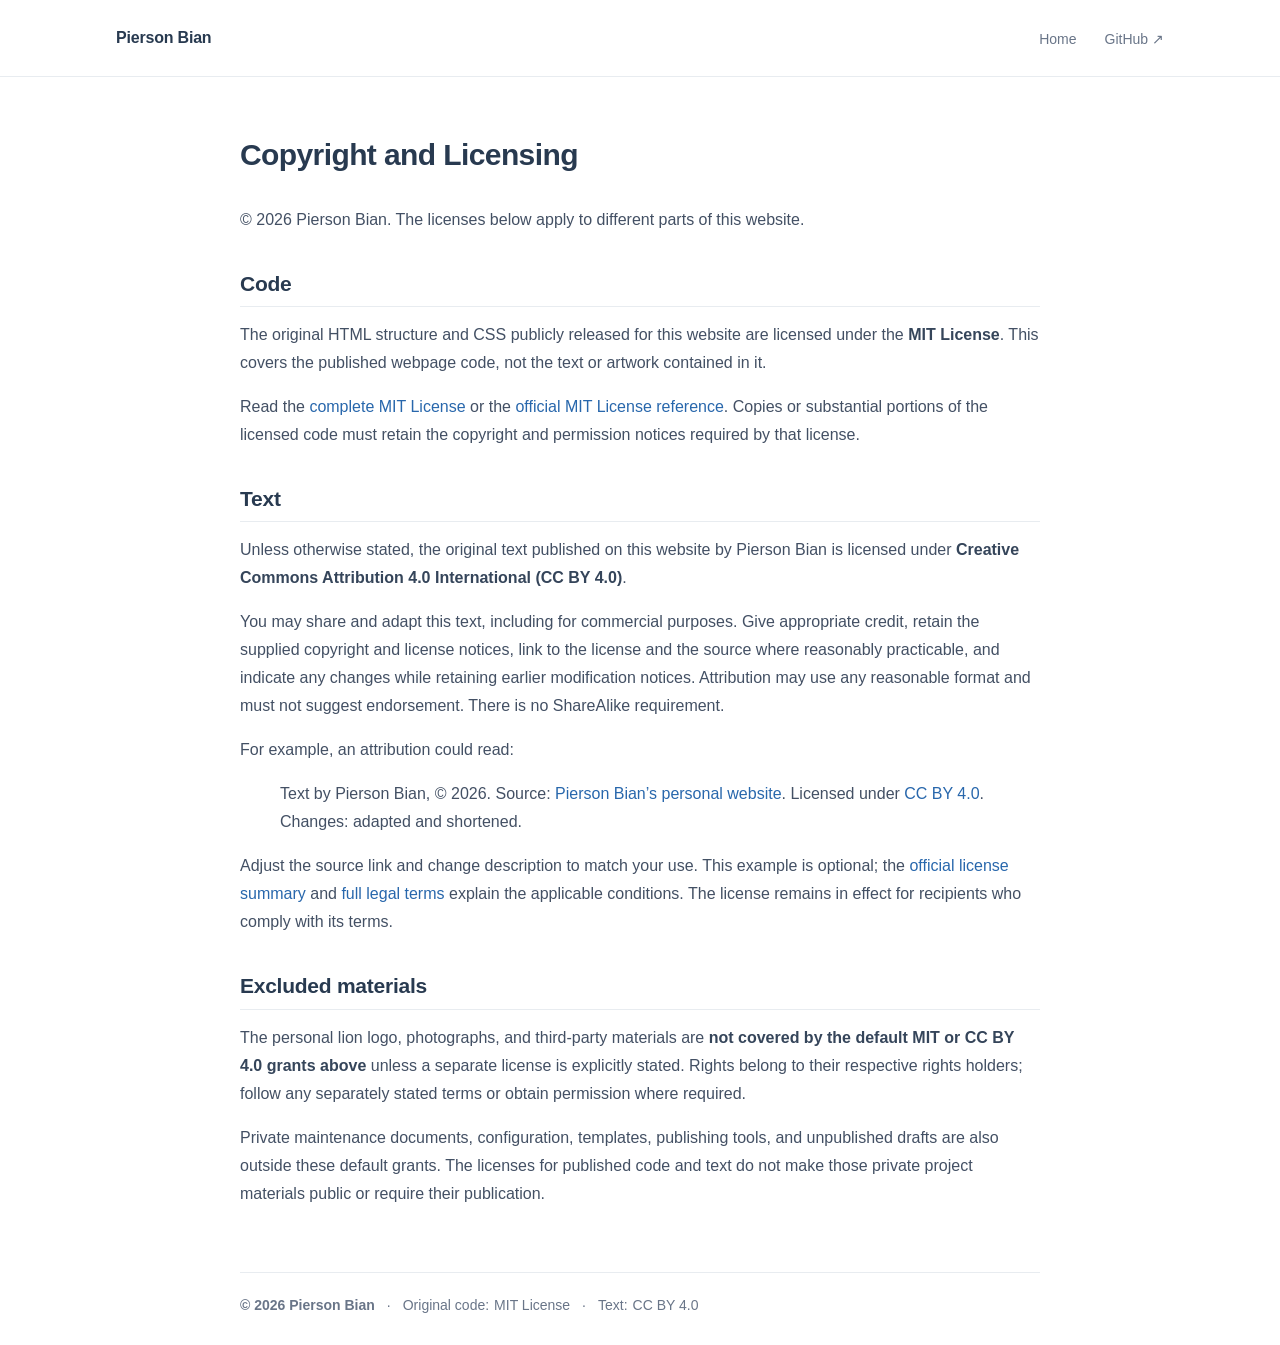
==== license/index.html @ 73115264 "Publish footer and licensing information" ====
<!doctype html>
<!-- Original published HTML structure: MIT; original published text: CC BY 4.0.
     The personal logo and other excluded material have separate rights. See /license/. -->
<html lang="en">
  <head>
    <meta charset="utf-8">
    <meta name="viewport" content="width=device-width, initial-scale=1">
    <title>Copyright and Licensing · Pierson Bian</title>
    <meta name="description" content="Personal homepage of “Pierson” Bian Ze-xuan, also known as SailRain — a master’s student in microelectronics.">
    <meta name="color-scheme" content="light">
    <meta property="og:type" content="website">
    <meta property="og:title" content="Copyright and Licensing · Pierson Bian">
    <meta property="og:description" content="Personal homepage of “Pierson” Bian Ze-xuan, also known as SailRain — a master’s student in microelectronics.">
    <link rel="canonical" href="https://sailrain.github.io/license/">
    <meta property="og:url" content="https://sailrain.github.io/license/">
    <link rel="icon" type="image/svg+xml" href="/assets/images/personal-logo.svg">
    <link rel="stylesheet" href="/assets/css/style.css">
  </head>
  <body>
    <a class="skip-link" href="#main-content">Skip to content</a>
    <header class="site-header">
      <div class="header-inner">
        <a class="site-name" href="/">Pierson Bian</a>
        <nav class="site-nav" aria-label="Main navigation">
          <a href="/">Home</a>
          <a href="https://github.com/SailRain">GitHub <span aria-hidden="true">↗</span></a>
          
        </nav>
      </div>
    </header>

    <main id="main-content" class="site-main" tabindex="-1">
      <article class="prose document-page">
  <header class="page-heading">
    <h1>Copyright and Licensing</h1>
    
  </header>
  <p>© 2026 Pierson Bian. The licenses below apply to different parts of this website.</p>

<h2 id="code">Code</h2>

<p>The original HTML structure and CSS publicly released for this website are licensed under the <strong>MIT License</strong>. This covers the published webpage code, not the text or artwork contained in it.</p>

<p>Read the <a href="/licenses/MIT.txt">complete MIT License</a> or the <a href="https://opensource.org/license/mit">official MIT License reference</a>. Copies or substantial portions of the licensed code must retain the copyright and permission notices required by that license.</p>

<h2 id="text">Text</h2>

<p>Unless otherwise stated, the original text published on this website by Pierson Bian is licensed under <strong>Creative Commons Attribution 4.0 International (CC BY 4.0)</strong>.</p>

<p>You may share and adapt this text, including for commercial purposes. Give appropriate credit, retain the supplied copyright and license notices, link to the license and the source where reasonably practicable, and indicate any changes while retaining earlier modification notices. Attribution may use any reasonable format and must not suggest endorsement. There is no ShareAlike requirement.</p>

<p>For example, an attribution could read:</p>

<blockquote>
  <p>Text by Pierson Bian, © 2026. Source: <a href="https://sailrain.github.io/">Pierson Bian’s personal website</a>. Licensed under <a href="https://creativecommons.org/licenses/by/4.0/">CC BY 4.0</a>. Changes: adapted and shortened.</p>
</blockquote>

<p>Adjust the source link and change description to match your use. This example is optional; the <a href="https://creativecommons.org/licenses/by/4.0/">official license summary</a> and <a href="https://creativecommons.org/licenses/by/4.0/legalcode.en">full legal terms</a> explain the applicable conditions. The license remains in effect for recipients who comply with its terms.</p>

<h2 id="excluded-materials">Excluded materials</h2>

<p>The personal lion logo, photographs, and third-party materials are <strong>not covered by the default MIT or CC BY 4.0 grants above</strong> unless a separate license is explicitly stated. Rights belong to their respective rights holders; follow any separately stated terms or obtain permission where required.</p>

<p>Private maintenance documents, configuration, templates, publishing tools, and unpublished drafts are also outside these default grants. The licenses for published code and text do not make those private project materials public or require their publication.</p>

</article>

    </main>

    <footer class="site-footer">
      <p class="footer-meta">
        <strong class="footer-copyright">&copy; 2026 Pierson Bian</strong>
        <span class="footer-license"><span class="footer-separator" aria-hidden="true">&middot;</span> Original code: <a href="/license/#code">MIT License</a></span>
        <span class="footer-license"><span class="footer-separator" aria-hidden="true">&middot;</span> Text: <a href="/license/#text">CC BY 4.0</a></span>
      </p>
    </footer>
  </body>
</html>
---- assets/css/style.css ----
/* Original stylesheet code: MIT. Copyright (c) 2026 Pierson Bian.
   Full license: /licenses/MIT.txt. Scope and excluded assets: /license/. */
:root {
  color-scheme: light;
  --text: #435064;
  --heading: #283a50;
  --muted: #697588;
  --link: #2867ac;
  --line: #e8ecf0;
  --content-width: 800px;
}

* { box-sizing: border-box; }
html { -webkit-text-size-adjust: 100%; scroll-behavior: smooth; }
body {
  margin: 0;
  background: #fff;
  color: var(--text);
  font-family: -apple-system, BlinkMacSystemFont, "Segoe UI", "Noto Sans", Arial, sans-serif;
  font-size: 16px;
  line-height: 1.75;
  overflow-wrap: break-word;
  -webkit-font-smoothing: antialiased;
}
a { color: var(--link); text-decoration: none; text-underline-offset: 4px; }
a:hover { text-decoration: underline; }
a:focus-visible { outline: 2px solid var(--link); outline-offset: 5px; border-radius: 2px; }
::selection { background: #e1edfb; color: #213c5d; }

.skip-link { position: absolute; top: -100px; left: 16px; z-index: 10; background: #fff; padding: 8px 12px; }
.skip-link:focus { top: 12px; }
.site-header { border-bottom: 1px solid var(--line); }
.header-inner {
  max-width: 1120px;
  min-height: 76px;
  margin: 0 auto;
  padding: 0 36px;
  display: flex;
  align-items: center;
  justify-content: space-between;
  gap: 24px;
}
.site-name { color: var(--heading); font-size: 16px; font-weight: 650; letter-spacing: -.2px; }
.site-name:hover { text-decoration: none; color: var(--link); }
.site-nav { display: flex; align-items: center; gap: 28px; }
.site-nav a { position: relative; padding: 26px 0 23px; color: var(--muted); font-size: 14px; }
.site-nav a:hover { color: var(--link); text-decoration: none; }
.site-nav a[aria-current="page"] { color: var(--heading); }
.site-nav a[aria-current="page"]::after {
  content: "";
  position: absolute;
  height: 2px;
  background: var(--link);
  left: 0;
  right: 0;
  bottom: 17px;
}
.site-main { width: min(var(--content-width), calc(100% - 48px)); margin: 0 auto; padding-top: 58px; }
.profile { display: flex; align-items: center; gap: 30px; margin-bottom: 44px; }
.profile-logo { display: block; width: 112px; height: 115px; object-fit: contain; flex-shrink: 0; }
.profile-details { min-width: 0; }
h1, h2, h3 { color: var(--heading); line-height: 1.35; }
.profile h1 { font-size: 30px; letter-spacing: -.7px; font-weight: 650; margin: 0 0 10px; text-wrap: balance; }
.profile p { margin: 2px 0; font-size: 15px; }
.profile-role { color: var(--text); }
.profile-alias, .profile-location { color: var(--muted); }
.profile-alias span { color: var(--text); }
.profile-links { display: flex; flex-wrap: wrap; gap: 4px 18px; list-style: none; margin: 9px 0 0; padding: 0; font-size: 14px; }
.profile-links li { margin: 0; }
.prose h2 { font-size: 21px; font-weight: 650; letter-spacing: -.25px; margin: 36px 0 14px; padding-bottom: 8px; border-bottom: 1px solid var(--line); }
.home-content > h2:first-child { margin-top: 0; }
.prose h3 { font-size: 17px; margin: 26px 0 10px; }
.prose p { margin: 0 0 16px; }
.prose strong { font-weight: 650; color: #35455a; }
.prose ul, .prose ol { padding-left: 22px; margin: 0 0 16px; }
.prose li { padding-left: 3px; margin: 7px 0; }
.prose li > p { margin: 0; }
.prose .placeholder { color: var(--muted); }
.page-heading { margin-bottom: 30px; }
.page-heading h1 { margin: 0; font-size: 30px; font-weight: 650; letter-spacing: -.6px; }
.page-subtitle { color: var(--muted); margin: 10px 0 0 !important; }
.empty-state { margin-top: 36px; padding: 44px 28px; border: 1px solid var(--line); border-radius: 6px; text-align: center; }
.empty-state-icon { color: #8190a1; display: block; margin: 0 auto 16px; }
.empty-state h2 { font-size: 18px; border: 0; padding: 0; margin: 0 0 8px; }
.empty-state p { color: var(--muted); margin: 0; font-size: 15px; }
.site-footer { width: min(var(--content-width), calc(100% - 48px)); margin: 64px auto 0; padding: 20px 0 28px; border-top: 1px solid var(--line); color: var(--muted); font-size: 14px; }
.site-footer p { margin: 0; }
.footer-meta { display: flex; flex-wrap: wrap; align-items: baseline; gap: 6px 12px; }
.footer-copyright { font-weight: 650; white-space: nowrap; }
.footer-license { display: inline-flex; align-items: baseline; gap: 5px; white-space: nowrap; }
.footer-separator { margin-right: 7px; }
.site-footer a { color: var(--muted); font-weight: 500; }
.site-footer a:hover { color: var(--link); }

@media (max-width: 600px) {
  .header-inner { min-height: 66px; padding: 0 24px; gap: 12px; }
  .site-name { font-size: 15px; }
  .site-nav { gap: 20px; }
  .site-nav a { font-size: 13px; padding: 22px 0 19px; }
  .site-nav a[aria-current="page"]::after { bottom: 13px; }
  .site-main { padding-top: 36px; }
  .profile { gap: 20px; align-items: flex-start; margin-bottom: 36px; }
  .profile-logo { width: 84px; height: 86px; margin-top: 3px; }
  .profile h1 { font-size: 24px; letter-spacing: -.5px; margin-bottom: 8px; }
  .profile p { font-size: 14px; line-height: 1.6; }
  .prose h2 { font-size: 20px; margin-top: 30px; }
  .page-heading h1 { font-size: 27px; }
  .empty-state { padding: 36px 20px; }
  .site-footer { margin-top: 48px; }
  .footer-separator { display: none; }
}

@media (max-width: 380px) {
  .header-inner { padding: 0 20px; }
  .site-nav { gap: 14px; }
  .site-main, .site-footer { width: calc(100% - 40px); }
  .profile { gap: 16px; }
  .profile-logo { width: 64px; height: 66px; }
  .profile h1 { font-size: 22px; }
}

@media (prefers-reduced-motion: reduce) {
  html { scroll-behavior: auto; }
}
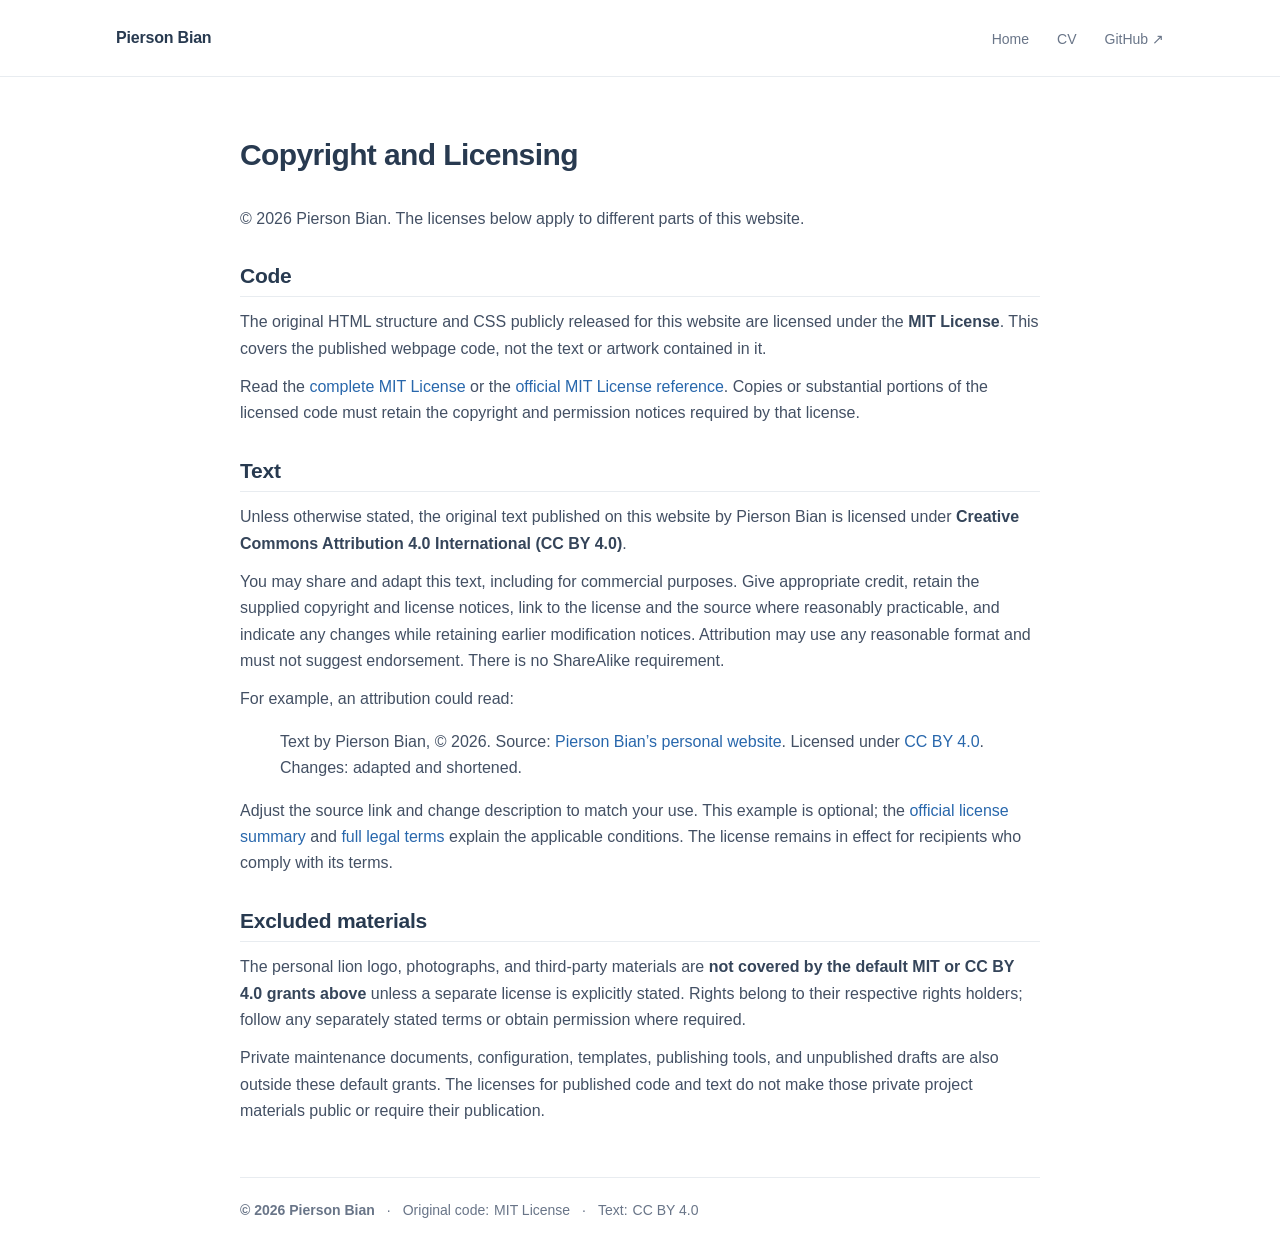
==== commit 276f5459: "Publish approved CV PDF and navigation link" ====
--- a/license/index.html
+++ b/license/index.html
@@ -23,8 +23,8 @@
         <a class="site-name" href="/">Pierson Bian</a>
         <nav class="site-nav" aria-label="Main navigation">
           <a href="/">Home</a>
+          <a href="/assets/files/zexuan-bian-cv.pdf" type="application/pdf" aria-label="CV (PDF)">CV</a>
           <a href="https://github.com/SailRain">GitHub <span aria-hidden="true">↗</span></a>
-          
         </nav>
       </div>
     </header>
--- a/assets/css/style.css
+++ b/assets/css/style.css
@@ -56,7 +56,7 @@
   bottom: 17px;
 }
 .site-main { width: min(var(--content-width), calc(100% - 48px)); margin: 0 auto; padding-top: 58px; }
-.profile { display: flex; align-items: center; gap: 30px; margin-bottom: 44px; }
+.profile { display: flex; align-items: center; gap: 30px; margin-bottom: 36px; }
 .profile-logo { display: block; width: 112px; height: 115px; object-fit: contain; flex-shrink: 0; }
 .profile-details { min-width: 0; }
 h1, h2, h3 { color: var(--heading); line-height: 1.35; }
@@ -67,13 +67,14 @@
 .profile-alias span { color: var(--text); }
 .profile-links { display: flex; flex-wrap: wrap; gap: 4px 18px; list-style: none; margin: 9px 0 0; padding: 0; font-size: 14px; }
 .profile-links li { margin: 0; }
-.prose h2 { font-size: 21px; font-weight: 650; letter-spacing: -.25px; margin: 36px 0 14px; padding-bottom: 8px; border-bottom: 1px solid var(--line); }
+.prose { line-height: 1.65; }
+.prose h2 { font-size: 21px; font-weight: 650; letter-spacing: -.25px; margin: 30px 0 12px; padding-bottom: 6px; border-bottom: 1px solid var(--line); }
 .home-content > h2:first-child { margin-top: 0; }
 .prose h3 { font-size: 17px; margin: 26px 0 10px; }
-.prose p { margin: 0 0 16px; }
+.prose p { margin: 0 0 12px; }
 .prose strong { font-weight: 650; color: #35455a; }
-.prose ul, .prose ol { padding-left: 22px; margin: 0 0 16px; }
-.prose li { padding-left: 3px; margin: 7px 0; }
+.prose ul, .prose ol { padding-left: 22px; margin: 0 0 12px; }
+.prose li { padding-left: 3px; margin: 5px 0; }
 .prose li > p { margin: 0; }
 .prose .placeholder { color: var(--muted); }
 .page-heading { margin-bottom: 30px; }
@@ -83,7 +84,7 @@
 .empty-state-icon { color: #8190a1; display: block; margin: 0 auto 16px; }
 .empty-state h2 { font-size: 18px; border: 0; padding: 0; margin: 0 0 8px; }
 .empty-state p { color: var(--muted); margin: 0; font-size: 15px; }
-.site-footer { width: min(var(--content-width), calc(100% - 48px)); margin: 64px auto 0; padding: 20px 0 28px; border-top: 1px solid var(--line); color: var(--muted); font-size: 14px; }
+.site-footer { width: min(var(--content-width), calc(100% - 48px)); margin: 52px auto 0; padding: 20px 0 28px; border-top: 1px solid var(--line); color: var(--muted); font-size: 14px; }
 .site-footer p { margin: 0; }
 .footer-meta { display: flex; flex-wrap: wrap; align-items: baseline; gap: 6px 12px; }
 .footer-copyright { font-weight: 650; white-space: nowrap; }
@@ -99,14 +100,14 @@
   .site-nav a { font-size: 13px; padding: 22px 0 19px; }
   .site-nav a[aria-current="page"]::after { bottom: 13px; }
   .site-main { padding-top: 36px; }
-  .profile { gap: 20px; align-items: flex-start; margin-bottom: 36px; }
+  .profile { gap: 20px; align-items: flex-start; margin-bottom: 30px; }
   .profile-logo { width: 84px; height: 86px; margin-top: 3px; }
   .profile h1 { font-size: 24px; letter-spacing: -.5px; margin-bottom: 8px; }
   .profile p { font-size: 14px; line-height: 1.6; }
-  .prose h2 { font-size: 20px; margin-top: 30px; }
+  .prose h2 { font-size: 20px; margin-top: 26px; }
   .page-heading h1 { font-size: 27px; }
   .empty-state { padding: 36px 20px; }
-  .site-footer { margin-top: 48px; }
+  .site-footer { margin-top: 40px; }
   .footer-separator { display: none; }
 }
 
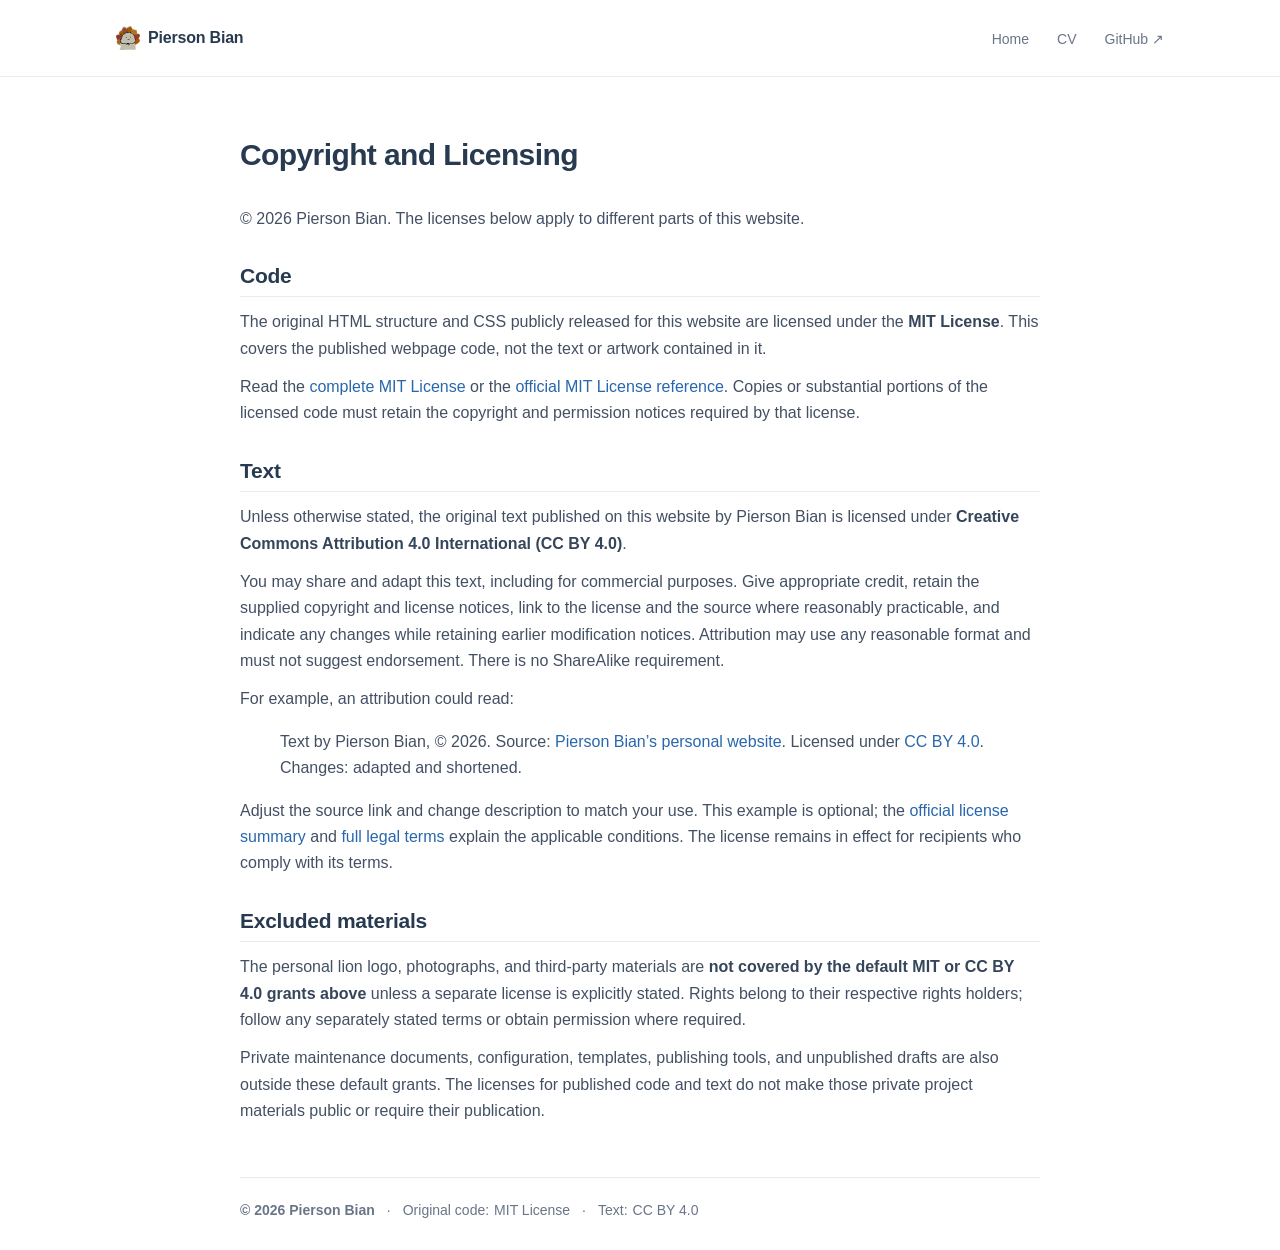
==== commit f80ab3a5: "Publish original portrait and header lion logo" ====
--- a/license/index.html
+++ b/license/index.html
@@ -20,7 +20,10 @@
     <a class="skip-link" href="#main-content">Skip to content</a>
     <header class="site-header">
       <div class="header-inner">
-        <a class="site-name" href="/">Pierson Bian</a>
+        <a class="site-name" href="/">
+          <img class="site-logo" src="/assets/images/personal-logo.svg" alt="" width="24" height="24">
+          <span>Pierson Bian</span>
+        </a>
         <nav class="site-nav" aria-label="Main navigation">
           <a href="/">Home</a>
           <a href="/assets/files/zexuan-bian-cv.pdf" type="application/pdf" aria-label="CV (PDF)">CV</a>
--- a/assets/css/style.css
+++ b/assets/css/style.css
@@ -40,8 +40,9 @@
   justify-content: space-between;
   gap: 24px;
 }
-.site-name { color: var(--heading); font-size: 16px; font-weight: 650; letter-spacing: -.2px; }
+.site-name { display: inline-flex; align-items: center; gap: 8px; color: var(--heading); font-size: 16px; font-weight: 650; letter-spacing: -.2px; white-space: nowrap; }
 .site-name:hover { text-decoration: none; color: var(--link); }
+.site-logo { display: block; width: 24px; height: 24px; object-fit: contain; flex-shrink: 0; }
 .site-nav { display: flex; align-items: center; gap: 28px; }
 .site-nav a { position: relative; padding: 26px 0 23px; color: var(--muted); font-size: 14px; }
 .site-nav a:hover { color: var(--link); text-decoration: none; }
@@ -57,14 +58,16 @@
 }
 .site-main { width: min(var(--content-width), calc(100% - 48px)); margin: 0 auto; padding-top: 58px; }
 .profile { display: flex; align-items: center; gap: 30px; margin-bottom: 36px; }
-.profile-logo { display: block; width: 112px; height: 115px; object-fit: contain; flex-shrink: 0; }
+.profile-portrait { display: block; width: 112px; height: auto; flex-shrink: 0; }
 .profile-details { min-width: 0; }
 h1, h2, h3 { color: var(--heading); line-height: 1.35; }
-.profile h1 { font-size: 30px; letter-spacing: -.7px; font-weight: 650; margin: 0 0 10px; text-wrap: balance; }
+.profile-heading { display: flex; flex-wrap: wrap; align-items: baseline; gap: 4px 10px; margin-bottom: 10px; }
+.profile h1 { font-size: 30px; letter-spacing: -.7px; font-weight: 650; margin: 0; white-space: nowrap; }
 .profile p { margin: 2px 0; font-size: 15px; }
 .profile-role { color: var(--text); }
 .profile-alias, .profile-location { color: var(--muted); }
-.profile-alias span { color: var(--text); }
+.profile-alias { font-size: 14px; font-weight: 400; letter-spacing: normal; white-space: nowrap; }
+.profile .profile-email { font-family: ui-monospace, "SFMono-Regular", Menlo, Consolas, "Liberation Mono", monospace; font-size: 13px; color: var(--muted); overflow-wrap: anywhere; }
 .profile-links { display: flex; flex-wrap: wrap; gap: 4px 18px; list-style: none; margin: 9px 0 0; padding: 0; font-size: 14px; }
 .profile-links li { margin: 0; }
 .prose { line-height: 1.65; }
@@ -95,14 +98,16 @@
 
 @media (max-width: 600px) {
   .header-inner { min-height: 66px; padding: 0 24px; gap: 12px; }
-  .site-name { font-size: 15px; }
+  .site-name { gap: 6px; font-size: 15px; }
+  .site-logo { width: 20px; height: 20px; }
   .site-nav { gap: 20px; }
   .site-nav a { font-size: 13px; padding: 22px 0 19px; }
   .site-nav a[aria-current="page"]::after { bottom: 13px; }
   .site-main { padding-top: 36px; }
   .profile { gap: 20px; align-items: flex-start; margin-bottom: 30px; }
-  .profile-logo { width: 84px; height: 86px; margin-top: 3px; }
-  .profile h1 { font-size: 24px; letter-spacing: -.5px; margin-bottom: 8px; }
+  .profile-portrait { width: 84px; margin-top: 3px; }
+  .profile-heading { margin-bottom: 8px; }
+  .profile h1 { font-size: 24px; letter-spacing: -.5px; }
   .profile p { font-size: 14px; line-height: 1.6; }
   .prose h2 { font-size: 20px; margin-top: 26px; }
   .page-heading h1 { font-size: 27px; }
@@ -116,7 +121,7 @@
   .site-nav { gap: 14px; }
   .site-main, .site-footer { width: calc(100% - 40px); }
   .profile { gap: 16px; }
-  .profile-logo { width: 64px; height: 66px; }
+  .profile-portrait { width: 64px; }
   .profile h1 { font-size: 22px; }
 }
 
